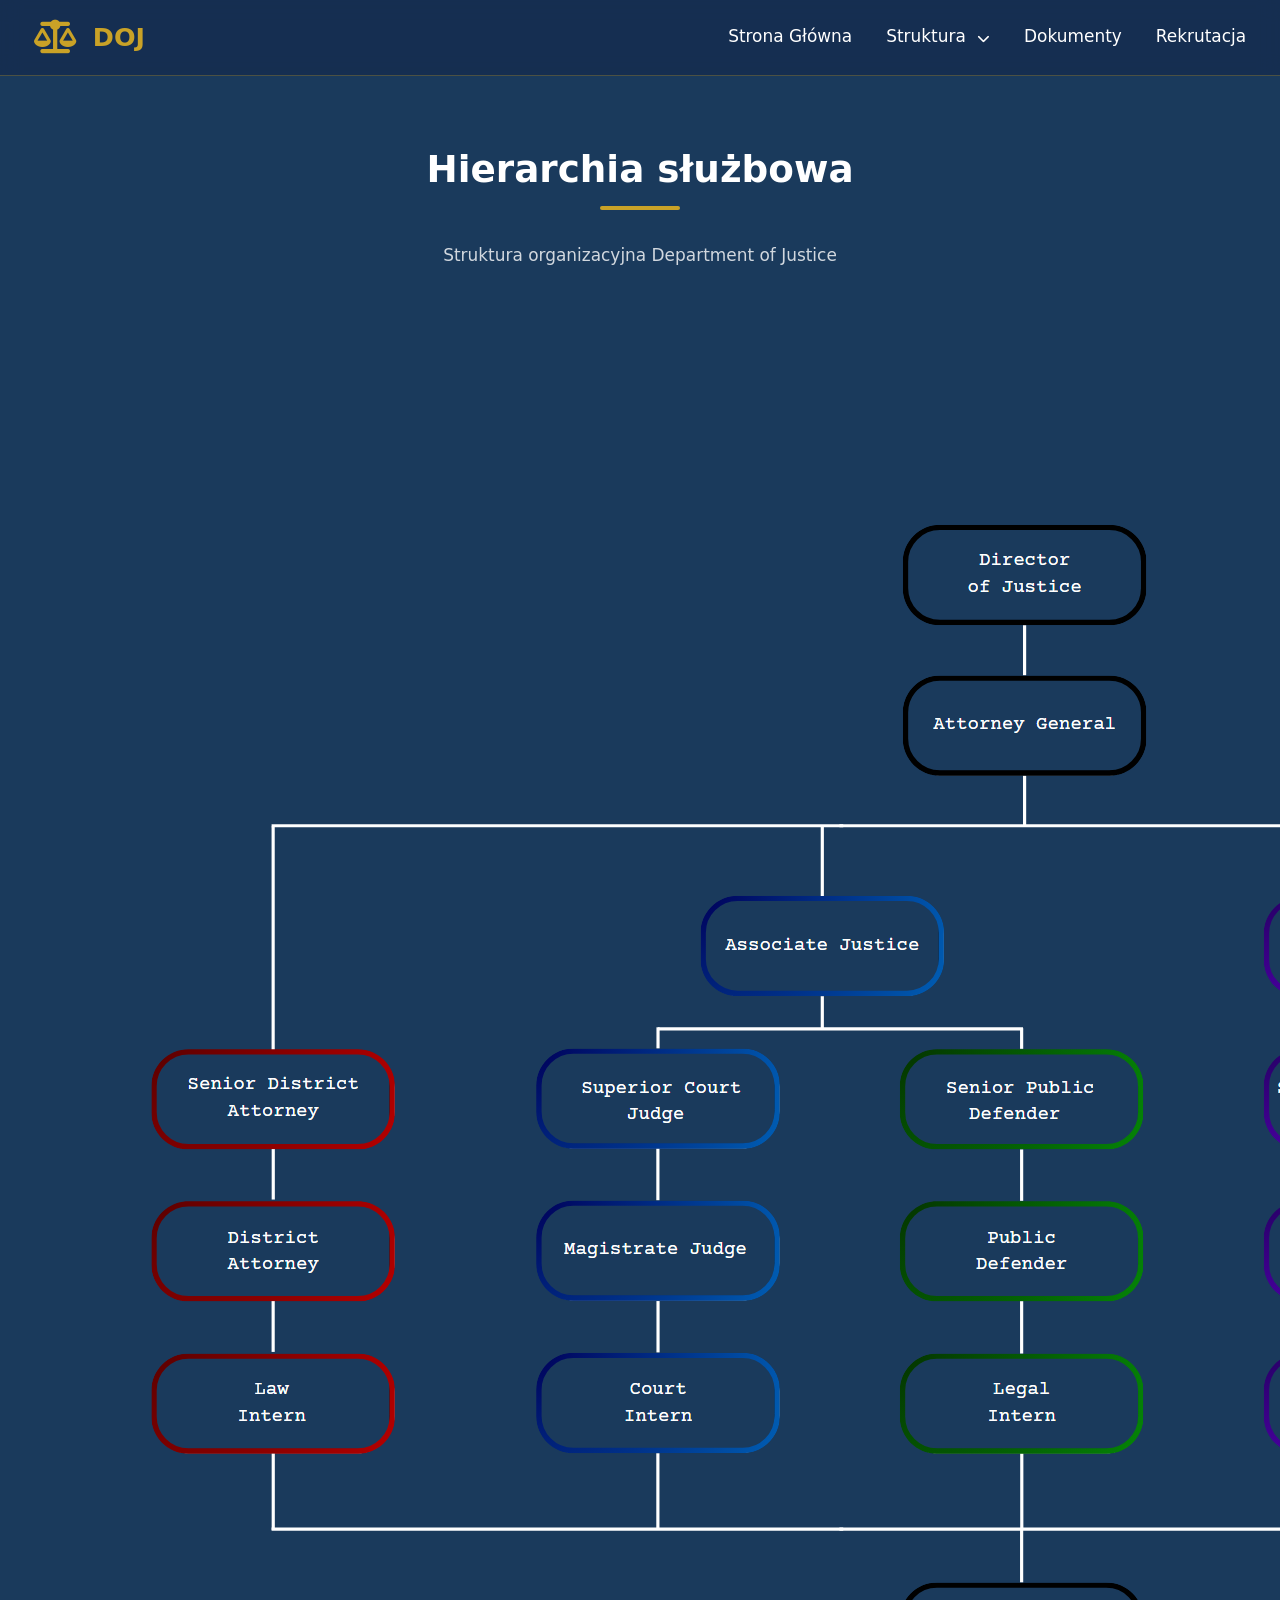
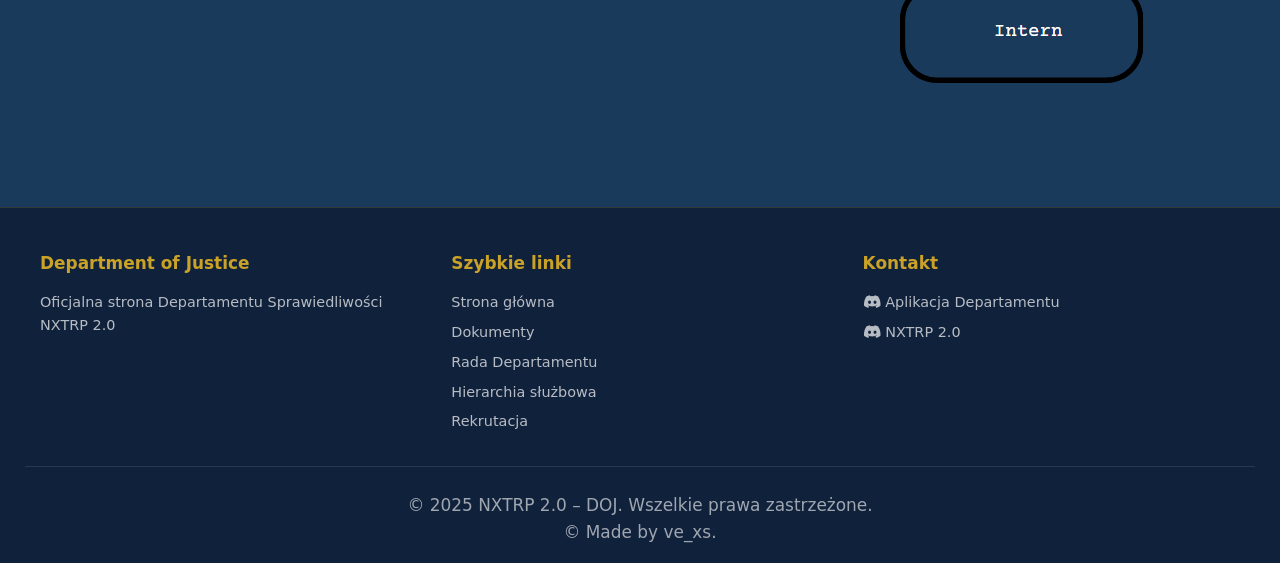
==== index.html @ 3272e112 "Update index.html" ====
<!DOCTYPE html>
<html lang="pl">
<head>
    <meta charset="UTF-8">
    <meta name="viewport" content="width=device-width, initial-scale=1.0">

    <title>Hierarchia służbowa | Department of Justice</title>

    <link href="https://cdnjs.cloudflare.com/ajax/libs/font-awesome/6.4.0/css/all.min.css" rel="stylesheet">

    <!-- GLOBAL -->
    <link rel="stylesheet" href="base.css">
    <link rel="stylesheet" href="layout.css">
    <link rel="stylesheet" href="components.css">
    <link rel="stylesheet" href="footer.css">
    <link rel="stylesheet" href="mobile.css">

    <!-- LOCAL -->
    <link rel="stylesheet" href="hierarchy.css">

    <link rel="icon" type="image/png" href="dojlogog.png">
</head>

<body>

<!-- ================= NAVBAR ================= -->
<nav id="navbar" role="navigation" aria-label="Główna nawigacja">
    <div class="nav-container">
        <a href="https://dojnxtrp.pl/" class="logo">
            <i class="fas fa-balance-scale"></i> DOJ
        </a>

        <ul class="nav-links">
            <li><a href="https://dojnxtrp.pl/">Strona Główna</a></li>

            <li class="has-submenu">
                <a href="#">
                    Struktura <i class="fas fa-chevron-down"></i>
                </a>
                <ul class="submenu">
                    <li><a href="https://rada.dojnxtrp.pl/">Rada Departamentu</a></li>
                    <li><a href="https://hierarchia.dojnxtrp.pl/">Hierarchia służbowa</a></li>

                    <li class="submenu-divider"></li>

                    <li><a href="https://prokuratura.dojnxtrp.pl/">Prokuratura</a></li>
                    <li><a href="https://sadownictwo.dojnxtrp.pl/">Sądownictwo</a></li>
                    <li><a href="https://adwokatura.dojnxtrp.pl/">Adwokatura</a></li>
                    <li><a href="https://irs.dojnxtrp.pl/">Internal Revenue Service (IRS)</a></li>
                    <li><a href="https://administracja.dojnxtrp.pl/">Administracja</a></li>
                </ul>
            </li>

            <li><a href="https://dokumenty.dojnxtrp.pl/">Dokumenty</a></li>
            <li><a href="https://rekrutacja.dojnxtrp.pl/">Rekrutacja</a></li>
        </ul>
    </div>

    <button id="hamburger" class="hamburger" aria-label="Menu" aria-expanded="false">
        <span></span><span></span><span></span>
    </button>
</nav>

<!-- OVERLAY -->
<div id="overlay" class="overlay"></div>

<!-- ================= MOBILE MENU ================= -->
<div class="mobile-menu" id="mobileMenu" aria-hidden="true">

    <div class="mobile-main-menu">
        <a href="https://dojnxtrp.pl/">Strona główna</a>
        <a href="#" class="mobile-open-structure">
            Struktura <i class="fas fa-chevron-right"></i>
        </a>
        <a href="https://dokumenty.dojnxtrp.pl/">Dokumenty</a>
        <a href="https://rekrutacja.dojnxtrp.pl/">Rekrutacja</a>
    </div>

    <div class="mobile-structure-menu">
        <a href="#" class="mobile-back">
            <i class="fas fa-chevron-left"></i> Wróć
        </a>

          <a href="https://rada.dojnxtrp.pl/">Rada Departamentu</a>
        <a href="https://hierarchia.dojnxtrp.pl/">Hierarchia służbowa</a>
        <a href="https://administracja.dojnxtrp.pl/">Administracja</a>
        <a href="https://prokuratura.dojnxtrp.pl/">Prokuratura</a>
        <a href="https://sadownictwo.dojnxtrp.pl/">Sądownictwo</a>
        <a href="https://adwokatura.dojnxtrp.pl/">Adwokatura</a>
        <a href="https://irs.dojnxtrp.pl/">Internal Revenue Service (IRS)</a>
    </div>

</div>


<!-- ================= MAIN ================= -->
<main id="maincontent">

    <section class="page-section">
        <div class="section-header fade-in">
            <h2>Hierarchia służbowa</h2>
            <p>Struktura organizacyjna Department of Justice</p>
        </div>
    </section>

    <!-- ================= HIERARCHY IMAGE ================= -->
    <section class="hierarchy-image-section fade-in">
        <div class="hierarchy-image-wrapper">
            <img src="hierarchia.png" alt="Schemat hierarchii Department of Justice">
        </div>
    </section>

</main>

<!-- ================= FOOTER ================= -->
<footer>
    <div class="footer-content">

        <div class="footer-section">
            <h4>Department of Justice</h4>
            <p>Oficjalna strona Departamentu Sprawiedliwości<br>NXTRP 2.0</p>
        </div>

        <div class="footer-section">
            <h4>Szybkie linki</h4>
            <a href="https://dojnxtrp.pl/">Strona główna</a>
            <a href="https://dokumenty.dojnxtrp.pl/">Dokumenty</a>
            <a href="https://rada.dojnxtrp.pl/">Rada Departamentu</a>
            <a href="https://hierarchia.dojnxtrp.pl/">Hierarchia służbowa</a>
            <a href="https://rekrutacja.dojnxtrp.pl/">Rekrutacja</a>
        </div>

        <div class="footer-section">
            <h4>Kontakt</h4>
            <a href="https://discord.gg/amTdxHyAs6" target="_blank">
                <i class="fab fa-discord"></i> Aplikacja Departamentu
            </a>
            <a href="https://discord.gg/h5h69dvCpX" target="_blank">
                <i class="fab fa-discord"></i> NXTRP 2.0
            </a>
        </div>

    </div>

    <div class="footer-bottom">
        <p>&copy; 2025 NXTRP 2.0 – DOJ. Wszelkie prawa zastrzeżone.</p>
        <p>&copy; Made by ve_xs.</p>
    </div>
</footer>

<script src="core.js"></script>
</body>
</html>
---- base.css ----
/* =====================
   BASE.CSS - DOJ GRANATOWA PALETA
   Kolor przewodni: #162e51
   ===================== */

:root {
    /* Kolory główne - granatowa paleta */
    --primary: #1a3a5c;           /* Ciemny granat - główne tło */
    --dark: #162e51;              /* GŁÓWNY kolor - ciemniejszy granat */
    --dark-brown: #0f1f38;        /* Bardzo ciemny granat - kafelki */
    --accent: #C9A227;            /* Złoto - akcenty */
    --accent-hover: #d4af37;      /* Jaśniejsze złoto */
    --burgundy: #a0522d;          /* Sienna - ważne elementy */
    --light: #ffffff;             /* Biały tekst */
    --text-dark: #162e51;         /* Ciemny tekst na jasnych elementach */
    --text-muted: rgba(22, 46, 81, .8); /* Przygaszony tekst */
    
    /* Gradiety */
    --gradient-card: linear-gradient(145deg, rgba(22, 46, 81, 0.95), rgba(15, 31, 56, 0.98));
    --gradient-bg: linear-gradient(180deg, #2a4a6f 0%, #1a3a5c 100%);
    
    /* Inne */
    --text-scale: 1;
}

* {
    margin: 0;
    padding: 0;
    box-sizing: border-box;
}

html {
    scroll-behavior: smooth;
}

body {
    font-family: 'Inter', 'Roboto', 'Segoe UI', system-ui, sans-serif;
    background: var(--primary);
    color: var(--text-dark);
    overflow-x: hidden;
    -webkit-font-smoothing: antialiased;
    -moz-osx-font-smoothing: grayscale;
}

/* Scrollbar - złoty */
::-webkit-scrollbar {
    width: 10px;
}

::-webkit-scrollbar-track {
    background: var(--dark);
}

::-webkit-scrollbar-thumb {
    background: var(--dark-brown);
    border-radius: 5px;
}

::-webkit-scrollbar-thumb:hover {
    background: var(--accent);
}

/* Loader */
.loader {
    position: fixed;
    top: 0;
    left: 0;
    width: 100%;
    height: 100%;
    background: var(--primary);
    z-index: 9999;
    display: flex;
    align-items: center;
    justify-content: center;
    transition: opacity .5s, visibility .5s;
}

.loader.hidden {
    opacity: 0;
    visibility: hidden;
    pointer-events: none;
}

.loader-icon {
    width: 80px;
    height: 80px;
    border: 4px solid var(--accent);
    border-top-color: transparent;
    border-radius: 50%;
    animation: spin 1s linear infinite;
}

@keyframes spin {
    to { transform: rotate(360deg); }
}

/* Fade-in */
.fade-in {
    opacity: 0;
    transform: translateY(30px);
    transition: all .6s ease-out;
}

.fade-in.visible {
    opacity: 1;
    transform: translateY(0);
}


/* ========== ABOUT SECTION - BROWN ========== */

.about {
    background: linear-gradient(180deg, var(--dark) 0%, var(--primary) 100%);
}

.about-grid {
    display: grid;
    grid-template-columns: repeat(auto-fit, minmax(280px, 1fr));
    gap: 2rem;
    max-width: 1200px;
    margin: 0 auto;
}

.about-card {
    background: rgba(42, 31, 22, .3);
    border: 1px solid rgba(201, 162, 39, .2);
    border-radius: 20px;
    padding: 2rem;
    transition: all .3s;
}

.about-card:hover {
    transform: translateY(-10px);
    border-color: var(--accent);
    box-shadow: 0 20px 40px rgba(201, 162, 39, .2);
}

.about-card i {
    font-size: 2.5rem;
    color: var(--accent);
    margin-bottom: 1rem;
    display: block;
}

.about-card h3 {
    font-size: 1.3rem;
    margin-bottom: .8rem;
}

.about-card p {
    color: rgba(255, 255, 255, .7);
    line-height: 1.7;
    font-size: .95rem;
}
---- layout.css ----
/* ========== NAVBAR - GRANATOWA PALETA ========== */

nav {
    position: fixed;
    top: 0;
    width: 100%;
    z-index: 1000;
    background: rgba(22, 46, 81, .95);
    backdrop-filter: blur(10px);
    border-bottom: 1px solid rgba(201, 162, 39, .3);
    transition: all .3s;
}

nav.scrolled {
    background: rgba(22, 46, 81, .98);
    box-shadow: 0 4px 30px rgba(0, 0, 0, .5);
}



.nav-container {
    max-width: 1400px;
    margin: 0 auto;
    display: flex;
    justify-content: space-between;
    align-items: center;
    padding: 1rem 2rem;
}
.submenu-divider {
    height: 1px;
    background: rgba(255,255,255,0.15);
    margin: 8px 0;
    list-style: none;
}


.logo {
    display: flex;
    align-items: center;
    gap: 1rem;
    font-size: 1.5rem;
    font-weight: 700;
    color: var(--accent);
    text-decoration: none;
}

.logo i {
    font-size: 2rem;
}

.nav-links {
    display: flex;
    gap: 2rem;
    list-style: none;
}

.nav-links a {
    color: var(--light);
    text-decoration: none;
    font-weight: 500;
    position: relative;
    padding: .5rem 0;
    transition: color .3s;
}

.nav-links a::after {
    content: '';
    position: absolute;
    bottom: 0;
    left: 0;
    width: 0;
    height: 2px;
    background: var(--accent);
    transition: width .3s;
}

.nav-links a:hover {
    color: var(--accent);
}

.nav-links a:hover::after {
    width: 100%;
}



/* SECTIONS */
section {
    padding: 5rem 1.5rem;
}

.section-header {
    text-align: center;
    margin-bottom: 3rem;
}

.section-header h2 {
    font-size: 2.2rem;
    margin-bottom: 1rem;
    position: relative;
    display: inline-block;
    color: var(--light);
}

.section-header h2::after {
    content: '';
    position: absolute;
    bottom: -10px;
    left: 50%;
    transform: translateX(-50%);
    width: 80px;
    height: 4px;
    background: var(--accent);
    border-radius: 2px;
}

.section-header p {
    color: rgba(255, 255, 255, .8);
    max-width: 600px;
    margin: 1.5rem auto 0;
}
---- components.css ----
/* ========== DOJ – PALETA ========== */

:root {
    --primary: #1a3a5c;
    --dark: #162e51;
    --light: #ffffff;
    --text-dark: #ffffff;
    --accent: #C9A227;
    --transition-fast: 160ms;
    --transition-medium: 300ms;
    --text-scale: 1.06;
}

html {
    font-size: calc(16px * var(--text-scale));
}

body {
    margin: 0;
    font-family: 'Inter', 'Segoe UI', system-ui, sans-serif;
    color: var(--light);
    line-height: 1.6;
}

/* ========== BUTTONS – STYL BAZOWY (BEZ ZMIAN) ========== */

.btn {
    padding: .9rem 1.8rem;
    border-radius: 8px;
    font-weight: 500;
    text-decoration: none;
    cursor: pointer;
    border: none;
    font-size: .95rem;
    display: inline-flex;
    align-items: center;
    gap: .5rem;
    transition: all .3s;
}

.btn-primary {
    background: var(--accent);
    color: var(--light);
}

.btn-outline {
    background: transparent;
    color: var(--text-dark);
    border: 2px solid var(--text-dark);
}

.btn-small {
    padding: .6rem 1.2rem;
    font-size: .85rem;
}

/* przycisk dokumentów – styl bazowy */
.btn-doc {
    background: rgba(255,255,255,.12);
    color: var(--light);
    border: 1.5px solid rgba(255,255,255,.35);
    backdrop-filter: blur(10px);
}

/* ========== HERO – LAYOUT (BEZ ZMIAN STYLU) ========== */

.hero-buttons {
    display: flex;
    justify-content: center;
    align-items: center;
    gap: 1.5rem;
}

.hero-buttons .btn-hero {
    flex: 0 0 auto;
    width: auto;
    margin: 0;
}

/* mobile hero */
@media (max-width: 600px) {
    .hero-buttons {
        flex-direction: column;
    }

    .hero-buttons .btn-hero {
        width: 100%;
        justify-content: center;
    }
}

/* ========== GRID DOKUMENTÓW ========== */

.docs-grid {
    display: grid;
    grid-template-columns: repeat(auto-fit, minmax(300px, 1fr));
    gap: 1.5rem;
    align-items: stretch;
}

/* ========== KARTA DOKUMENTU ========== */

.doc-card {
    background: linear-gradient(145deg, rgba(22,46,81,.95), rgba(15,31,56,.98));
    border: 1px solid rgba(201,162,39,.45);
    border-radius: 16px;
    padding: 1.5rem;
    display: flex;
    flex-direction: column;
    height: 100%;
}

.doc-card p {
    color: rgba(255,255,255,.85);
    margin-bottom: 1.2rem;
}

/* stopka zawsze na dole */
.doc-footer {
    margin-top: auto;
    display: flex;
    justify-content: space-between;
    align-items: center;
    gap: 1rem;
}

/* ========== HOVER – TYLKO DOKUMENTY, BEZ WPŁYWU NA KARTY ========== */

.doc-card .btn-doc {
    transition:
        background-color 0.25s ease,
        border-color 0.25s ease,
        box-shadow 0.25s ease,
        transform 0.2s ease;
}

.doc-card .btn-doc:hover {
    background-color: rgba(201, 162, 39, 0.18);
    border-color: var(--accent);
    transform: translateY(-2px);
    box-shadow: 0 6px 16px rgba(201, 162, 39, 0.35);
}

/* zabezpieczenie – dokumenty nie wpływają na hero */
.doc-card .btn {
    flex: 0 0 auto;
    width: auto;
}

/* ========== TYPOGRAFIA ========== */

h1 { font-size: 2.25rem; }
h2 { font-size: 1.75rem; }
h3 { font-size: 1.25rem; }
h4 { font-size: 1rem; }

p, a, li, .btn {
    font-size: 1rem;
}


/* =====================================================
   DOKUMENTY – NOWY WYGLĄD KART (JAK NA 2. ZDJĘCIU)
   ===================================================== */

.documents {
    background: #1f3f63;
    padding: 4rem 1rem;
}

/* GRID */
.documents .docs-grid {
    display: grid;
    grid-template-columns: repeat(auto-fit, minmax(280px, 1fr));
    gap: 2rem;
}

/* KARTA */
.documents .doc-card {
    background: linear-gradient(
        180deg,
        rgba(18, 38, 63, 0.95),
        rgba(13, 29, 50, 0.98)
    );
    border-radius: 18px;
    padding: 2rem 1.8rem;
    border: 1px solid rgba(201, 162, 39, 0.35);
    box-shadow: 0 20px 50px rgba(0,0,0,.35);

    display: flex;
    flex-direction: column;
    height: 100%;

    transition: transform .35s ease, box-shadow .35s ease, border-color .35s ease;
}

/* hover KARTY (nie przycisku!) */
.documents .doc-card:hover {
    transform: translateY(-6px);
    border-color: var(--accent);
    box-shadow: 0 25px 60px rgba(0,0,0,.45);
}

/* HEADER */
.documents .doc-header {
    display: flex;
    align-items: flex-start;
    gap: 1rem;
    margin-bottom: 1.2rem;
}

/* IKONA */
.documents .doc-icon i {
    color: var(--accent);
    font-size: 1.8rem;
}

/* TYTUŁ */
.documents .doc-info h3 {
    font-size: 1.2rem;
    line-height: 1.35;
    margin: 0 0 .3rem;
    color: #ffffff;
}

/* WERSJA */
.documents .doc-info span {
    font-size: .85rem;
    opacity: .75;
}

/* OPIS – KRÓTSZY (… jak na screenie) */
.documents .doc-card p {
    font-size: .95rem;
    color: rgba(255,255,255,.85);
    line-height: 1.55;
    margin: .6rem 0 1.4rem;

    display: -webkit-box;
    -webkit-box-orient: vertical;
    overflow: hidden;
}

/* STOPKA */
.documents .doc-footer {
    margin-top: auto;
    display: flex;
    justify-content: space-between;
    align-items: center;
}

/* DATA */
.documents .doc-meta {
    font-size: .85rem;
    opacity: .8;
}

/* PRZYCISK – TEN SAM CO WCZEŚNIEJ */
.documents .btn-doc {
    background: rgba(255,255,255,.12);
    border: 1.5px solid rgba(255,255,255,.35);
    color: #fff;
}

/* SUBMENU DOJ */

.nav-links li {
    position: relative;
}

.submenu {
    position: absolute;
    top: 100%;
    left: 0;
    min-width: 220px;
    background: #162e51;
    border-radius: 8px;
    padding: 10px 0;
    display: none;
    box-shadow: 0 10px 25px rgba(0,0,0,.25);
    z-index: 1000;
}

.has-submenu:hover .submenu {
    display: block;
}

.submenu li a {
    display: block;
    padding: 10px 20px;
    white-space: nowrap;
}

.submenu li a:hover {
    background: rgba(255,255,255,.08);
}

/* ikonka strzałki */
.has-submenu > a i {
    font-size: 0.75em;
    margin-left: 6px;
}
.nav-links,
.nav-links ul {
    list-style: none;
    margin: 0;
    padding: 0;
}

.page-section {
    max-width: 1200px;
    margin: 140px auto;
    padding: 0 20px;
    color: white;
}

.image-wrapper {
    display: flex;
    justify-content: center;
}

.image-wrapper img {
    max-width: 100%;
    border-radius: 14px;
}

/* ================================
   DOJ – HIERARCHY PROFILE
   ================================ */

.doj-profile {
    background-color: #162e51;
    padding: 100px 0;
    color: #ffffff;
}

.doj-profile-inner {
    max-width: 1200px;
    margin: 0 auto;
    padding: 0 30px;

    display: flex;
    gap: 60px;
    align-items: center;
}

/* LEWA STRONA – ZDJĘCIE */
.doj-profile-left img {
    width: 360px;
    height: auto;
    border-radius: 6px;
    box-shadow: 0 20px 40px rgba(0, 0, 0, 0.45);
}

/* PRAWA STRONA – TEKST */
.doj-profile-right {
    flex: 1;
}

.doj-rank {
    margin: 0 0 12px;
    font-size: 0.85rem;
    letter-spacing: 2px;
    text-transform: uppercase;
    color: #9fb6d9;
    font-weight: 600;
}

.doj-name {
    margin: 0 0 30px;
    font-size: 2.2rem;
    font-weight: 700;
    color: #ffffff;
}

.doj-profile-right p {
    font-size: 1rem;
    line-height: 1.8;
    color: rgba(255, 255, 255, 0.9);
    max-width: 720px;
}

/* RESPONSYWNOŚĆ */
@media (max-width: 900px) {
    .doj-profile-inner {
        flex-direction: column;
        text-align: center;
    }

    .doj-profile-left img {
        width: 260px;
    }
}
---- footer.css ----
/* ========== FOOTER - GRANATOWA PALETA ========== */

footer {
    background: rgba(15, 31, 56, .9);
    border-top: 1px solid rgba(201, 162, 39, .2);
    padding: 2.5rem 1.5rem 1rem;
}

.footer-content {
    max-width: 1200px;
    margin: 0 auto;
    display: grid;
    grid-template-columns: repeat(auto-fit, minmax(180px, 1fr));
    gap: 2rem;
    margin-bottom: 1.5rem;
}

.footer-section h4 {
    color: var(--accent);
    margin-bottom: .8rem;
    font-size: 1rem;
}

.footer-section p,
.footer-section a {
    color: rgba(255, 255, 255, .7);
    text-decoration: none;
    display: block;
    margin-bottom: .4rem;
    font-size: .85rem;
    transition: color .3s;
}

.footer-section a:hover {
    color: var(--accent);
}

.footer-bottom {
    text-align: center;
    padding-top: 1.5rem;
    border-top: 1px solid rgba(255, 255, 255, .1);
    color: rgba(255, 255, 255, .6);
    font-size: .8rem;
}
---- mobile.css ----
/* ========== MOBILE / RESPONSIVE ========== */

@media(max-width: 768px) {

    .nav-links {
        display: none;
    }

    .hamburger {
        display: flex;
    }

    .form-row {
        grid-template-columns: 1fr;
    }

    .recruitment-header {
        justify-content: center;
        text-align: center;
    }

    .docs-grid {
        grid-template-columns: 1fr;
    }

    .gallery-grid {
        grid-template-columns: 1fr;
    }

    .schedule-grid,
    .archive-grid {
        grid-template-columns: 1fr;
    }
    .hero-badge {
        
       margin-top: 4vh;
    }
}



/* =====================================================
   DOKUMENTY – WYGLĄD JAK NA 2. ZDJĘCIU (FORCE OVERRIDE)
   Wklej na sam koniec OSTATNIEGO CSS (np. mobile.css)
   ===================================================== */

.documents {
    background: #1f3f63 !important;
    padding: 4rem 1rem !important;
}

.documents .docs-grid {
    display: grid !important;
    grid-template-columns: repeat(auto-fit, minmax(280px, 1fr)) !important;
    gap: 2rem !important;
    align-items: stretch !important;
}

.documents .doc-card {
    background: linear-gradient(
        180deg,
        rgba(18, 38, 63, 0.95),
        rgba(13, 29, 50, 0.98)
    ) !important;

    border-radius: 18px !important;
    padding: 2rem 1.8rem !important;
    border: 1px solid rgba(201, 162, 39, 0.35) !important;
    box-shadow: 0 20px 50px rgba(0,0,0,.35) !important;

    display: flex !important;
    flex-direction: column !important;
    height: 100% !important;

    transition: transform .35s ease, box-shadow .35s ease, border-color .35s ease !important;
}

.documents .doc-card:hover {
    transform: translateY(-6px) !important;
    border-color: var(--accent) !important;
    box-shadow: 0 25px 60px rgba(0,0,0,.45) !important;
}

.documents .doc-header {
    display: flex !important;
    align-items: flex-start !important;
    gap: 1rem !important;
    margin-bottom: 1.2rem !important;
}

.documents .doc-icon i {
    color: var(--accent) !important;
    font-size: 1.8rem !important;
}

.documents .doc-info h3 {
    font-size: 1.2rem !important;
    line-height: 1.35 !important;
    margin: 0 0 .3rem !important;
    color: #fff !important;
}

.documents .doc-info span {
    font-size: .85rem !important;
    opacity: .75 !important;
}

.documents .doc-card p {
    font-size: .95rem !important;
    color: rgba(255,255,255,.85) !important;
    line-height: 1.55 !important;
    margin: .6rem 0 1.4rem !important;

    display: -webkit-box !important;
    -webkit-box-orient: vertical !important;
    overflow: hidden !important;
}

.documents .doc-footer {
    margin-top: auto !important;
    display: flex !important;
    justify-content: space-between !important;
    align-items: center !important;
    gap: 1rem !important;
}

.documents .doc-meta {
    font-size: .85rem !important;
    opacity: .8 !important;
}

.documents .btn-doc {
    background: rgba(255,255,255,.12) !important;
    border: 1.5px solid rgba(255,255,255,.35) !important;
    color: #fff !important;
}

.mobile-main-menu,
.mobile-structure-menu {
    display: none;
}

.mobile-menu.show-main .mobile-main-menu {
    display: block;
}

.mobile-menu.show-structure .mobile-structure-menu {
    display: block;
}


/* ===== HAMBURGER BUTTON ===== */
#hamburger {
    display: none;
    width: 32px;
    height: 28px;
    background: transparent;
    border: none;
    cursor: pointer;
    padding: 0;
    z-index: 1001;
    position: relative;
    margin-left: auto; 
    margin-top: -5.5vh;
    margin-bottom: 1vh;
    margin-right: 5vw;

}

/* linie */
#hamburger span {
    position: absolute;
    left: 0;
    width: 100%;
    height: 3px;
    background: var(--gold, #d4af37);
    border-radius: 2px;
    transition: 0.3s ease;
    display: block;
}

/* burger */
#hamburger span:nth-child(1) {
    top: 0;
}

#hamburger span:nth-child(2) {
    top: 50%;
    transform: translateY(-50%);
}

#hamburger span:nth-child(3) {
    bottom: 0;
}

/* X */
#hamburger.open span:nth-child(1) {
    top: 50%;
    transform: translateY(-50%) rotate(45deg);
}

#hamburger.open span:nth-child(2) {
    opacity: 0;
}

#hamburger.open span:nth-child(3) {
    bottom: auto;
    top: 50%;
    transform: translateY(-50%) rotate(-45deg);
}

/* ===== MOBILE MENU ===== */
.mobile-menu {
    position: fixed;
    top: 62px;
    right: -100%;
    width: 300px;
    max-width: 85vw;
    height:100vh;
    background: linear-gradient(180deg, rgba(15, 15, 15, 0.98) 0%, rgba(20, 20, 20, 0.95) 100%);
    backdrop-filter: blur(20px);
    -webkit-backdrop-filter: blur(20px);
    padding: 2rem 0;
    transition: right 0.4s cubic-bezier(0.68, -0.55, 0.265, 1.55);
    z-index: 999;
    overflow-y: auto;
    border-left: 2px solid rgba(212, 175, 55, 0.3);
    box-shadow: -5px 0 30px rgba(0, 0, 0, 0.5);
}

.mobile-menu.open {
    right: 0;
}

.mobile-menu a {
    display: block;
    padding: 1.2rem 2rem;
    color: rgba(255, 255, 255, 0.9);
    text-decoration: none;
    font-size: 1.1rem;
    font-weight: 500;
    border-bottom: 1px solid rgba(255, 255, 255, 0.05);
    transition: all 0.3s ease;
    position: relative;
}

.mobile-menu a::before {
    content: '';
    position: absolute;
    left: 0;
    top: 0;
    height: 100%;
    width: 4px;
    background: var(--gold, #d4af37);
    transform: scaleY(0);
    transition: transform 0.3s ease;
}

.mobile-menu a:hover,
.mobile-menu a:focus {
    background: rgba(212, 175, 55, 0.1);
    color: var(--gold, #d4af37);
    padding-left: 2.5rem;
}

.mobile-menu a:hover::before,
.mobile-menu a:focus::before {
    transform: scaleY(1);
}

.mobile-menu a:first-child {
    border-top: 1px solid rgba(255, 255, 255, 0.05);
}

/* ===== OVERLAY ===== */
.overlay {
    position: fixed;
    top: 0;
    left: 0;
    width: 100%;
    height: 100%;
    background: rgba(0, 0, 0, 0.75);
    opacity: 0;
    visibility: hidden;
    transition: all 0.3s ease;
    z-index: 998;
    backdrop-filter: blur(3px);
}

.overlay.active {
    opacity: 1;
    visibility: visible;
}

/* ===== RESPONSIVE ===== */
@media (max-width: 968px) {
    #hamburger {
        display: flex;
    }
    
    .nav-links {
        display: none !important;
    }
}

@media (max-width: 480px) {
    .mobile-menu {
        width: 100%;
        max-width: 100%;
        border-left: none;
    }
    
    .mobile-menu a {
        font-size: 1rem;
        padding: 1rem 1.5rem;
    }
}

/* Smooth scroll dla mobile */
.mobile-menu {
    scroll-behavior: smooth;
    -webkit-overflow-scrolling: touch;
}

/* Disable scroll na body gdy menu otwarte */
body.menu-open {
    overflow: hidden;
}
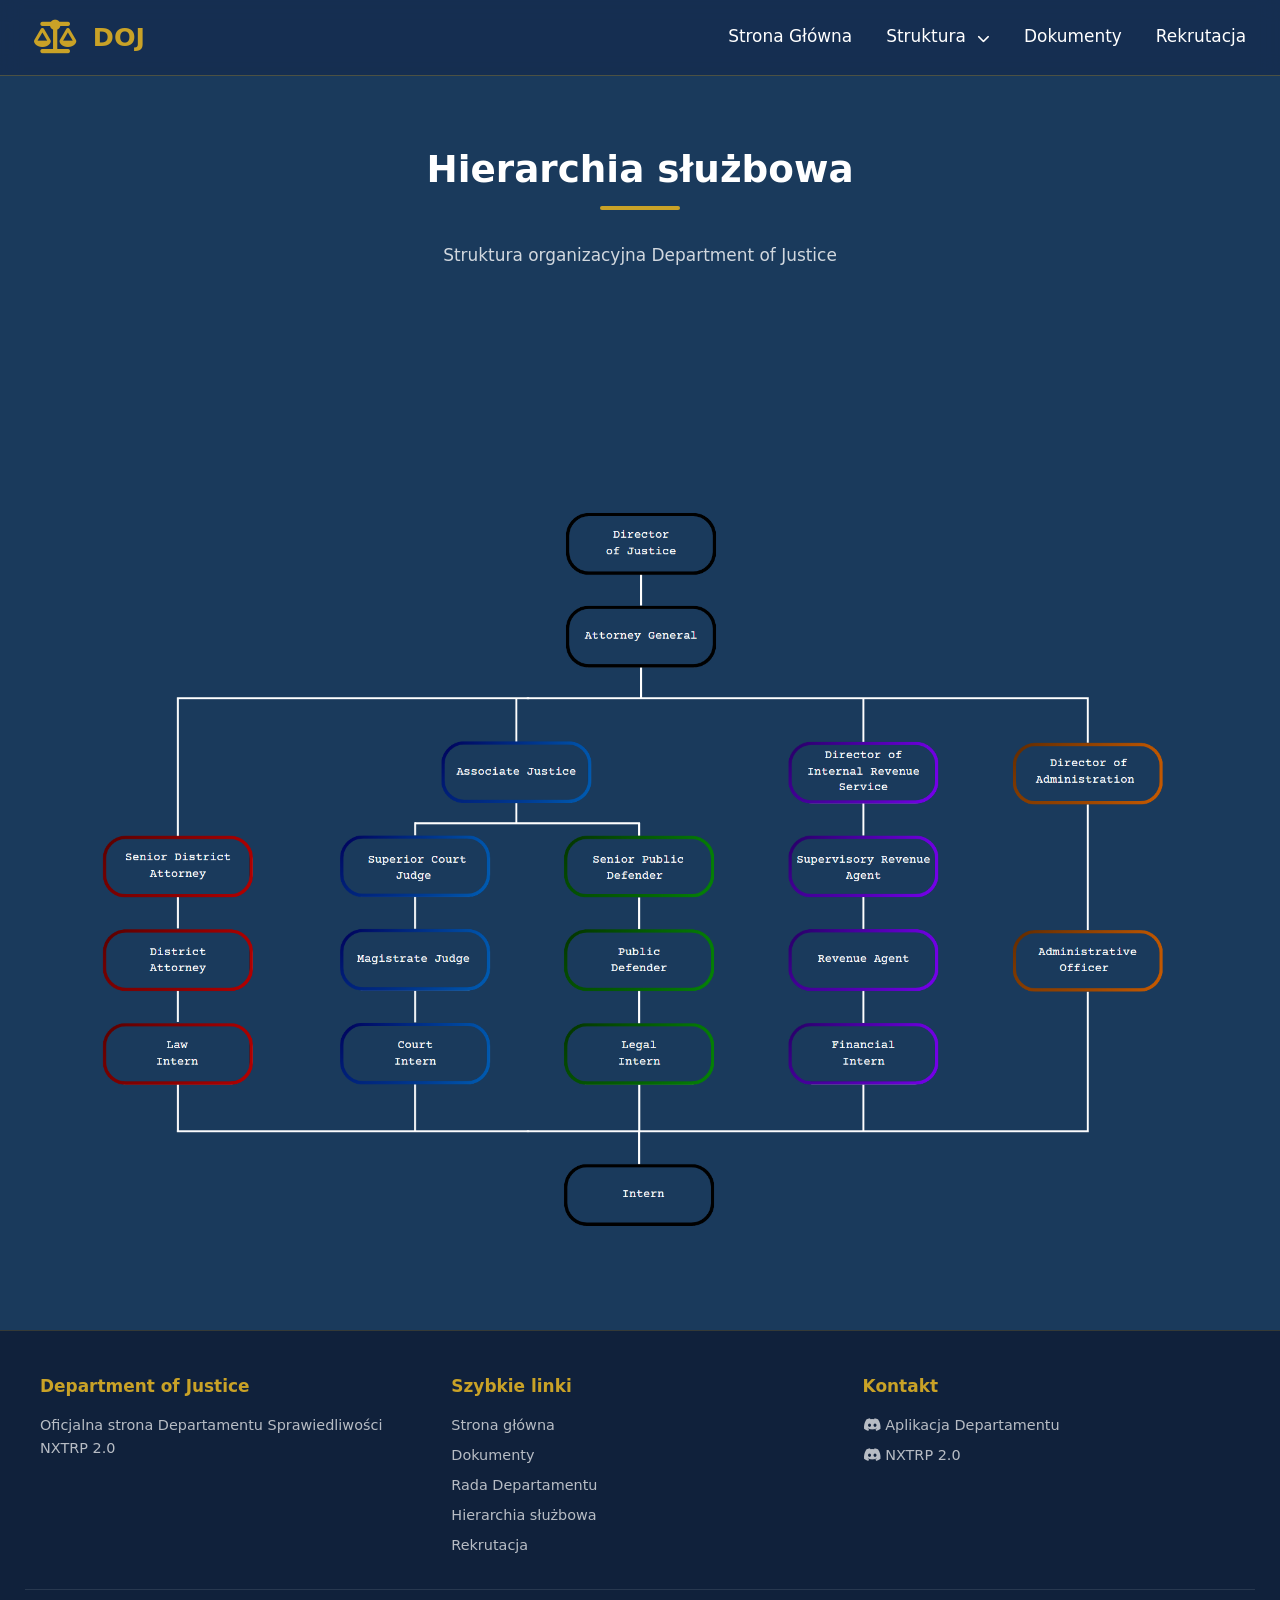
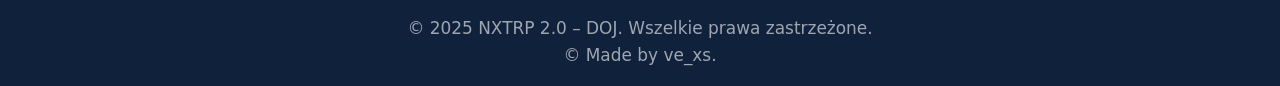
==== commit a2e6bc37: "Update index.html" ====
--- a/index.html
+++ b/index.html
@@ -15,8 +15,6 @@
     <link rel="stylesheet" href="footer.css">
     <link rel="stylesheet" href="mobile.css">
 
-    <!-- LOCAL -->
-    <link rel="stylesheet" href="hierarchy.css">
 
     <link rel="icon" type="image/png" href="dojlogog.png">
 </head>
@@ -151,3 +149,4 @@
 <script src="core.js"></script>
 </body>
 </html>
+
--- a/components.css
+++ b/components.css
@@ -314,12 +314,12 @@
     color: white;
 }
 
-.image-wrapper {
+.hierarchy-image-wrapper {
     display: flex;
     justify-content: center;
 }
 
-.image-wrapper img {
+.hierarchy-image-wrapper img {
     max-width: 100%;
     border-radius: 14px;
 }
@@ -391,3 +391,4 @@
         width: 260px;
     }
 }
+
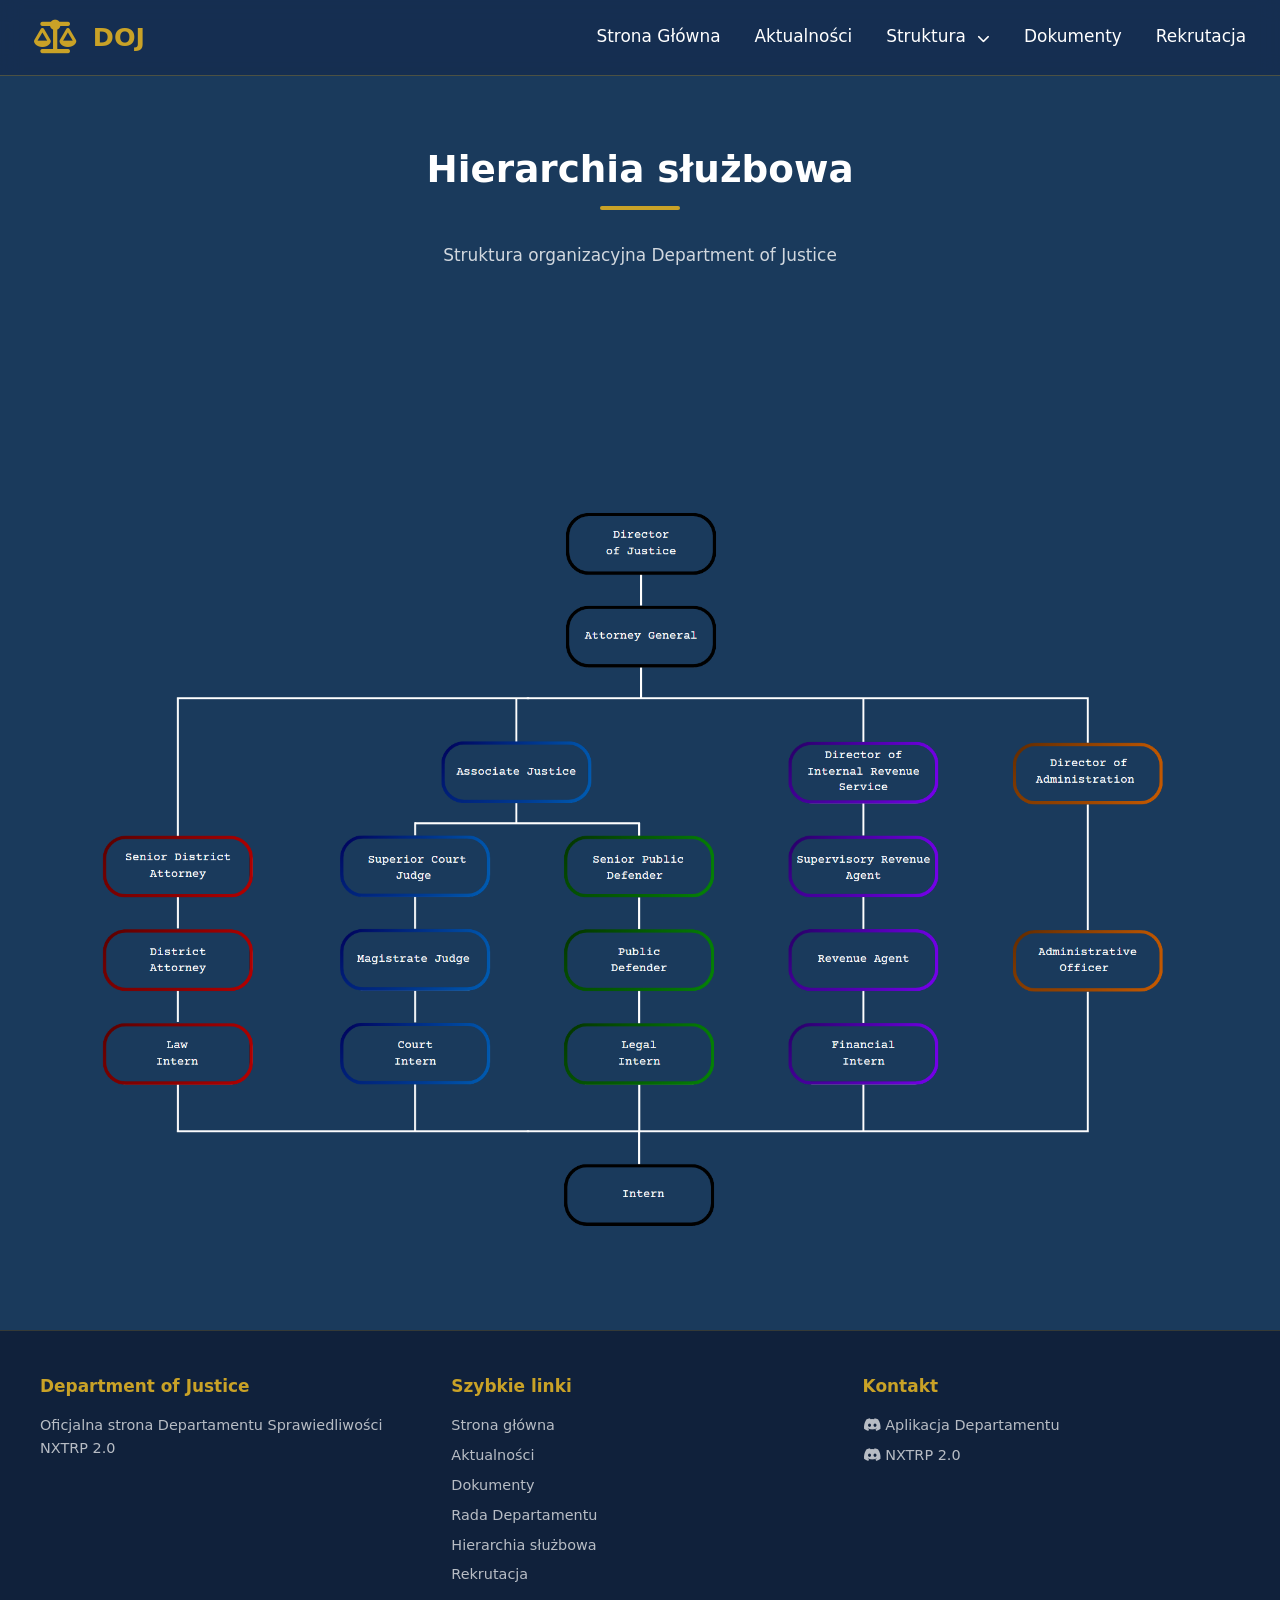
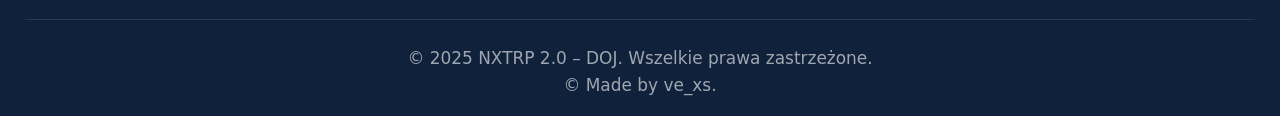
==== commit d38f21e6: "Update index.html" ====
--- a/index.html
+++ b/index.html
@@ -30,6 +30,8 @@
 
         <ul class="nav-links">
             <li><a href="https://dojnxtrp.pl/">Strona Główna</a></li>
+            <li><a href="https://news.dojnxtrp.pl/">Aktualności</a></li>
+
 
             <li class="has-submenu">
                 <a href="#">
@@ -67,6 +69,7 @@
 
     <div class="mobile-main-menu">
         <a href="https://dojnxtrp.pl/">Strona główna</a>
+        <a href="https://news.dojnxtrp.pl/">Aktualności</a>
         <a href="#" class="mobile-open-structure">
             Struktura <i class="fas fa-chevron-right"></i>
         </a>
@@ -79,13 +82,14 @@
             <i class="fas fa-chevron-left"></i> Wróć
         </a>
 
-          <a href="https://rada.dojnxtrp.pl/">Rada Departamentu</a>
+        <a href="https://rada.dojnxtrp.pl/">Rada Departamentu</a>
         <a href="https://hierarchia.dojnxtrp.pl/">Hierarchia służbowa</a>
-        <a href="https://administracja.dojnxtrp.pl/">Administracja</a>
         <a href="https://prokuratura.dojnxtrp.pl/">Prokuratura</a>
         <a href="https://sadownictwo.dojnxtrp.pl/">Sądownictwo</a>
         <a href="https://adwokatura.dojnxtrp.pl/">Adwokatura</a>
         <a href="https://irs.dojnxtrp.pl/">Internal Revenue Service (IRS)</a>
+        <a href="https://administracja.dojnxtrp.pl/">Administracja</a>
+
     </div>
 
 </div>
@@ -122,6 +126,7 @@
         <div class="footer-section">
             <h4>Szybkie linki</h4>
             <a href="https://dojnxtrp.pl/">Strona główna</a>
+            <a href="https://news.dojnxtrp.pl/">Aktualności</a>
             <a href="https://dokumenty.dojnxtrp.pl/">Dokumenty</a>
             <a href="https://rada.dojnxtrp.pl/">Rada Departamentu</a>
             <a href="https://hierarchia.dojnxtrp.pl/">Hierarchia służbowa</a>
@@ -150,3 +155,5 @@
 </body>
 </html>
 
+
+
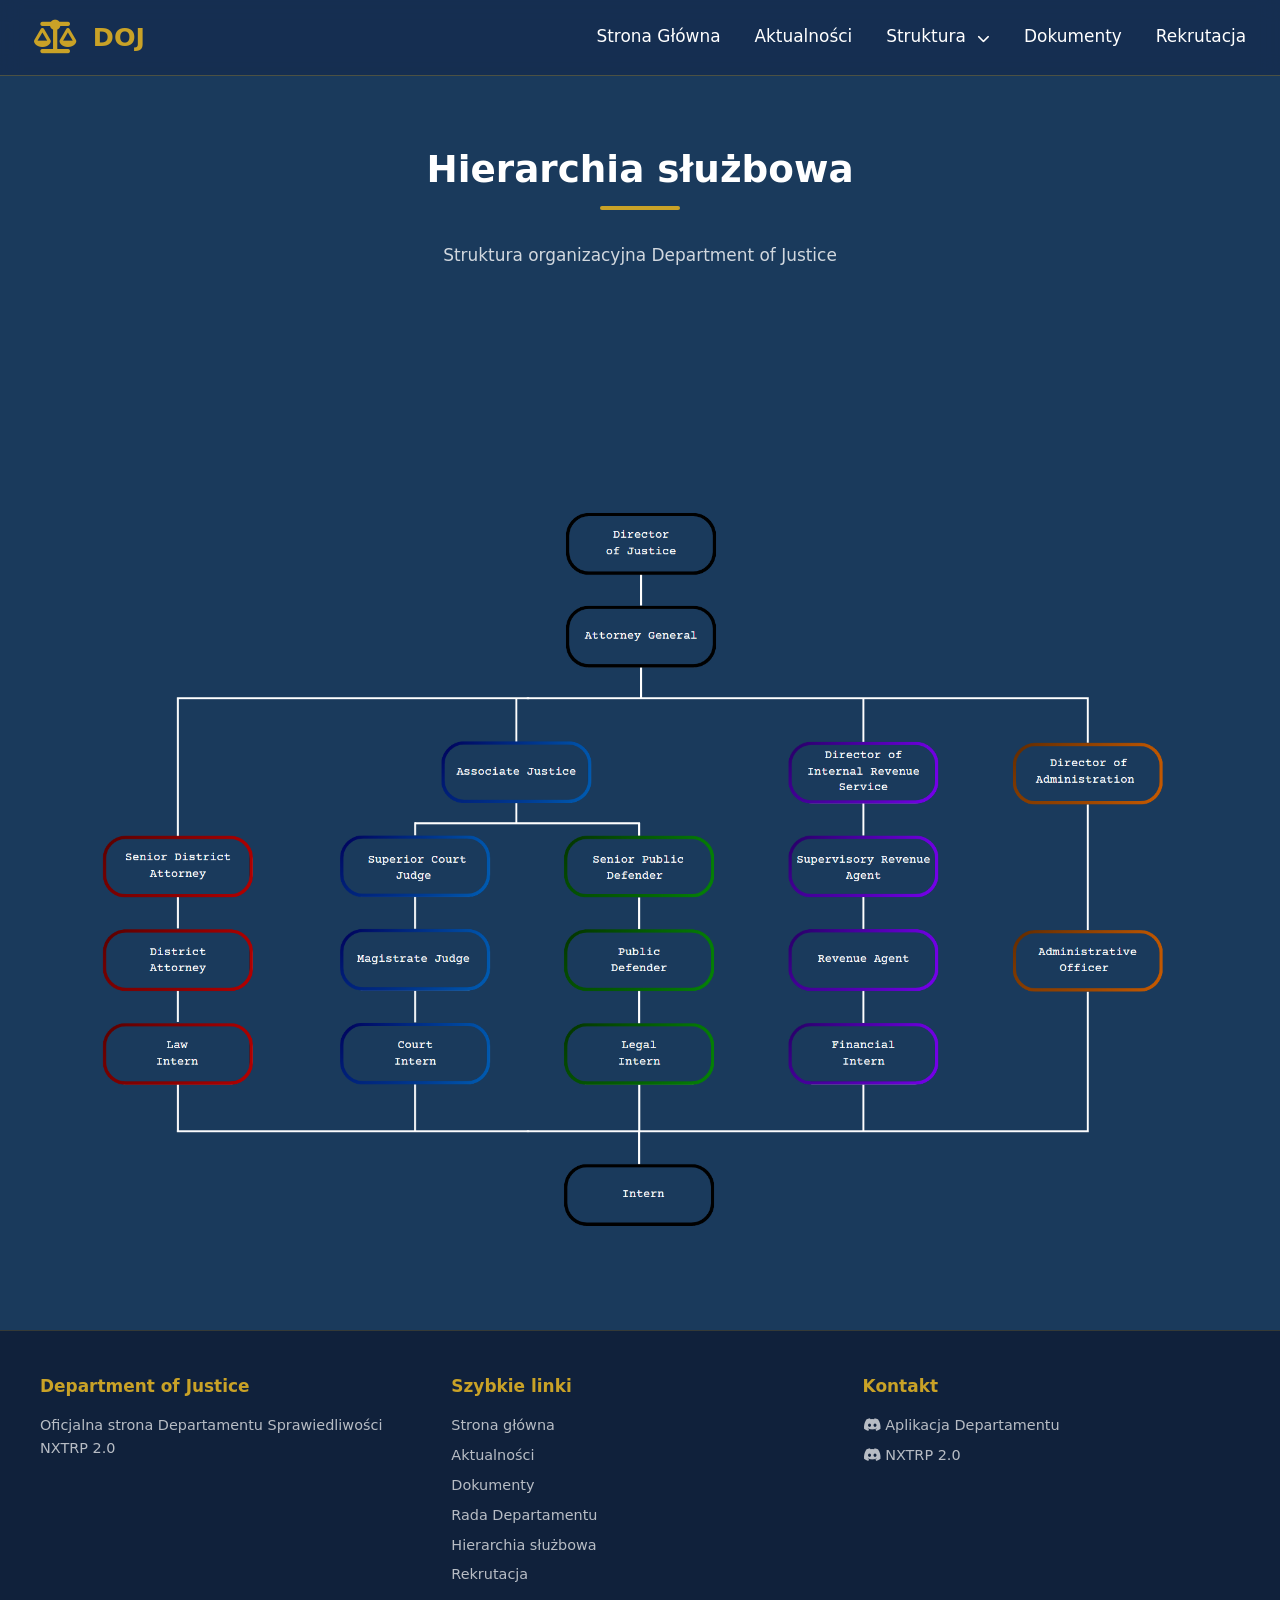
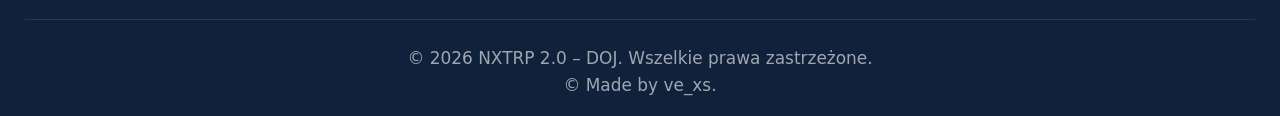
==== commit 1caab48a: "Update index.html" ====
--- a/index.html
+++ b/index.html
@@ -8,7 +8,6 @@
 
     <link href="https://cdnjs.cloudflare.com/ajax/libs/font-awesome/6.4.0/css/all.min.css" rel="stylesheet">
 
-    <!-- GLOBAL -->
     <link rel="stylesheet" href="base.css">
     <link rel="stylesheet" href="layout.css">
     <link rel="stylesheet" href="components.css">
@@ -21,7 +20,6 @@
 
 <body>
 
-<!-- ================= NAVBAR ================= -->
 <nav id="navbar" role="navigation" aria-label="Główna nawigacja">
     <div class="nav-container">
         <a href="https://dojnxtrp.pl/" class="logo">
@@ -30,7 +28,7 @@
 
         <ul class="nav-links">
             <li><a href="https://dojnxtrp.pl/">Strona Główna</a></li>
-            <li><a href="https://news.dojnxtrp.pl/">Aktualności</a></li>
+            <li><a href="https://aktualnosci.dojnxtrp.pl">Aktualności</a></li>
 
 
             <li class="has-submenu">
@@ -46,7 +44,7 @@
                     <li><a href="https://prokuratura.dojnxtrp.pl/">Prokuratura</a></li>
                     <li><a href="https://sadownictwo.dojnxtrp.pl/">Sądownictwo</a></li>
                     <li><a href="https://adwokatura.dojnxtrp.pl/">Adwokatura</a></li>
-                    <li><a href="https://irs.dojnxtrp.pl/">Internal Revenue Service (IRS)</a></li>
+                    <li><a href="https://irs.dojnxtrp.pl/">Internal Revenue Service </a></li>
                     <li><a href="https://administracja.dojnxtrp.pl/">Administracja</a></li>
                 </ul>
             </li>
@@ -61,15 +59,13 @@
     </button>
 </nav>
 
-<!-- OVERLAY -->
 <div id="overlay" class="overlay"></div>
 
-<!-- ================= MOBILE MENU ================= -->
 <div class="mobile-menu" id="mobileMenu" aria-hidden="true">
 
     <div class="mobile-main-menu">
         <a href="https://dojnxtrp.pl/">Strona główna</a>
-        <a href="https://news.dojnxtrp.pl/">Aktualności</a>
+        <a href="https://aktualnosci.dojnxtrp.pl">Aktualności</a>
         <a href="#" class="mobile-open-structure">
             Struktura <i class="fas fa-chevron-right"></i>
         </a>
@@ -87,7 +83,7 @@
         <a href="https://prokuratura.dojnxtrp.pl/">Prokuratura</a>
         <a href="https://sadownictwo.dojnxtrp.pl/">Sądownictwo</a>
         <a href="https://adwokatura.dojnxtrp.pl/">Adwokatura</a>
-        <a href="https://irs.dojnxtrp.pl/">Internal Revenue Service (IRS)</a>
+        <a href="https://irs.dojnxtrp.pl/">Internal Revenue Service </a>
         <a href="https://administracja.dojnxtrp.pl/">Administracja</a>
 
     </div>
@@ -95,7 +91,6 @@
 </div>
 
 
-<!-- ================= MAIN ================= -->
 <main id="maincontent">
 
     <section class="page-section">
@@ -105,7 +100,6 @@
         </div>
     </section>
 
-    <!-- ================= HIERARCHY IMAGE ================= -->
     <section class="hierarchy-image-section fade-in">
         <div class="hierarchy-image-wrapper">
             <img src="hierarchia.png" alt="Schemat hierarchii Department of Justice">
@@ -114,7 +108,6 @@
 
 </main>
 
-<!-- ================= FOOTER ================= -->
 <footer>
     <div class="footer-content">
 
@@ -126,7 +119,7 @@
         <div class="footer-section">
             <h4>Szybkie linki</h4>
             <a href="https://dojnxtrp.pl/">Strona główna</a>
-            <a href="https://news.dojnxtrp.pl/">Aktualności</a>
+            <a href="https://aktualnosci.dojnxtrp.pl">Aktualności</a>
             <a href="https://dokumenty.dojnxtrp.pl/">Dokumenty</a>
             <a href="https://rada.dojnxtrp.pl/">Rada Departamentu</a>
             <a href="https://hierarchia.dojnxtrp.pl/">Hierarchia służbowa</a>
@@ -135,7 +128,7 @@
 
         <div class="footer-section">
             <h4>Kontakt</h4>
-            <a href="https://discord.gg/amTdxHyAs6" target="_blank">
+            <a href="https://discord.gg/yJ2vK65k5r " target="_blank">
                 <i class="fab fa-discord"></i> Aplikacja Departamentu
             </a>
             <a href="https://discord.gg/h5h69dvCpX" target="_blank">
@@ -146,7 +139,7 @@
     </div>
 
     <div class="footer-bottom">
-        <p>&copy; 2025 NXTRP 2.0 – DOJ. Wszelkie prawa zastrzeżone.</p>
+        <p>&copy; 2026 NXTRP 2.0 – DOJ. Wszelkie prawa zastrzeżone.</p>
         <p>&copy; Made by ve_xs.</p>
     </div>
 </footer>
@@ -157,3 +150,7 @@
 
 
 
+
+
+
+
--- a/base.css
+++ b/base.css
@@ -1,10 +1,6 @@
-/* =====================
-   BASE.CSS - DOJ GRANATOWA PALETA
-   Kolor przewodni: #162e51
-   ===================== */
+
 
 :root {
-    /* Kolory główne - granatowa paleta */
     --primary: #1a3a5c;           /* Ciemny granat - główne tło */
     --dark: #162e51;              /* GŁÓWNY kolor - ciemniejszy granat */
     --dark-brown: #0f1f38;        /* Bardzo ciemny granat - kafelki */
@@ -15,11 +11,9 @@
     --text-dark: #162e51;         /* Ciemny tekst na jasnych elementach */
     --text-muted: rgba(22, 46, 81, .8); /* Przygaszony tekst */
     
-    /* Gradiety */
     --gradient-card: linear-gradient(145deg, rgba(22, 46, 81, 0.95), rgba(15, 31, 56, 0.98));
     --gradient-bg: linear-gradient(180deg, #2a4a6f 0%, #1a3a5c 100%);
     
-    /* Inne */
     --text-scale: 1;
 }
 
@@ -42,7 +36,6 @@
     -moz-osx-font-smoothing: grayscale;
 }
 
-/* Scrollbar - złoty */
 ::-webkit-scrollbar {
     width: 10px;
 }
@@ -60,7 +53,6 @@
     background: var(--accent);
 }
 
-/* Loader */
 .loader {
     position: fixed;
     top: 0;
@@ -94,7 +86,6 @@
     to { transform: rotate(360deg); }
 }
 
-/* Fade-in */
 .fade-in {
     opacity: 0;
     transform: translateY(30px);
@@ -107,7 +98,6 @@
 }
 
 
-/* ========== ABOUT SECTION - BROWN ========== */
 
 .about {
     background: linear-gradient(180deg, var(--dark) 0%, var(--primary) 100%);
@@ -151,4 +141,5 @@
     color: rgba(255, 255, 255, .7);
     line-height: 1.7;
     font-size: .95rem;
-}+
+}
--- a/layout.css
+++ b/layout.css
@@ -1,4 +1,3 @@
-/* ========== NAVBAR - GRANATOWA PALETA ========== */
 
 nav {
     position: fixed;
@@ -84,7 +83,6 @@
 
 
 
-/* SECTIONS */
 section {
     padding: 5rem 1.5rem;
 }
@@ -118,4 +116,5 @@
     color: rgba(255, 255, 255, .8);
     max-width: 600px;
     margin: 1.5rem auto 0;
-}+
+}
--- a/components.css
+++ b/components.css
@@ -1,4 +1,3 @@
-/* ========== DOJ – PALETA ========== */
 
 :root {
     --primary: #1a3a5c;
@@ -22,7 +21,6 @@
     line-height: 1.6;
 }
 
-/* ========== BUTTONS – STYL BAZOWY (BEZ ZMIAN) ========== */
 
 .btn {
     padding: .9rem 1.8rem;
@@ -54,7 +52,6 @@
     font-size: .85rem;
 }
 
-/* przycisk dokumentów – styl bazowy */
 .btn-doc {
     background: rgba(255,255,255,.12);
     color: var(--light);
@@ -62,7 +59,6 @@
     backdrop-filter: blur(10px);
 }
 
-/* ========== HERO – LAYOUT (BEZ ZMIAN STYLU) ========== */
 
 .hero-buttons {
     display: flex;
@@ -77,7 +73,6 @@
     margin: 0;
 }
 
-/* mobile hero */
 @media (max-width: 600px) {
     .hero-buttons {
         flex-direction: column;
@@ -89,7 +84,6 @@
     }
 }
 
-/* ========== GRID DOKUMENTÓW ========== */
 
 .docs-grid {
     display: grid;
@@ -98,7 +92,6 @@
     align-items: stretch;
 }
 
-/* ========== KARTA DOKUMENTU ========== */
 
 .doc-card {
     background: linear-gradient(145deg, rgba(22,46,81,.95), rgba(15,31,56,.98));
@@ -115,7 +108,6 @@
     margin-bottom: 1.2rem;
 }
 
-/* stopka zawsze na dole */
 .doc-footer {
     margin-top: auto;
     display: flex;
@@ -124,7 +116,6 @@
     gap: 1rem;
 }
 
-/* ========== HOVER – TYLKO DOKUMENTY, BEZ WPŁYWU NA KARTY ========== */
 
 .doc-card .btn-doc {
     transition:
@@ -141,13 +132,11 @@
     box-shadow: 0 6px 16px rgba(201, 162, 39, 0.35);
 }
 
-/* zabezpieczenie – dokumenty nie wpływają na hero */
 .doc-card .btn {
     flex: 0 0 auto;
     width: auto;
 }
 
-/* ========== TYPOGRAFIA ========== */
 
 h1 { font-size: 2.25rem; }
 h2 { font-size: 1.75rem; }
@@ -159,23 +148,17 @@
 }
 
 
-/* =====================================================
-   DOKUMENTY – NOWY WYGLĄD KART (JAK NA 2. ZDJĘCIU)
-   ===================================================== */
-
 .documents {
     background: #1f3f63;
     padding: 4rem 1rem;
 }
 
-/* GRID */
 .documents .docs-grid {
     display: grid;
     grid-template-columns: repeat(auto-fit, minmax(280px, 1fr));
     gap: 2rem;
 }
 
-/* KARTA */
 .documents .doc-card {
     background: linear-gradient(
         180deg,
@@ -194,14 +177,12 @@
     transition: transform .35s ease, box-shadow .35s ease, border-color .35s ease;
 }
 
-/* hover KARTY (nie przycisku!) */
 .documents .doc-card:hover {
     transform: translateY(-6px);
     border-color: var(--accent);
     box-shadow: 0 25px 60px rgba(0,0,0,.45);
 }
 
-/* HEADER */
 .documents .doc-header {
     display: flex;
     align-items: flex-start;
@@ -209,13 +190,11 @@
     margin-bottom: 1.2rem;
 }
 
-/* IKONA */
 .documents .doc-icon i {
     color: var(--accent);
     font-size: 1.8rem;
 }
 
-/* TYTUŁ */
 .documents .doc-info h3 {
     font-size: 1.2rem;
     line-height: 1.35;
@@ -223,13 +202,11 @@
     color: #ffffff;
 }
 
-/* WERSJA */
 .documents .doc-info span {
     font-size: .85rem;
     opacity: .75;
 }
 
-/* OPIS – KRÓTSZY (… jak na screenie) */
 .documents .doc-card p {
     font-size: .95rem;
     color: rgba(255,255,255,.85);
@@ -241,7 +218,6 @@
     overflow: hidden;
 }
 
-/* STOPKA */
 .documents .doc-footer {
     margin-top: auto;
     display: flex;
@@ -249,20 +225,17 @@
     align-items: center;
 }
 
-/* DATA */
 .documents .doc-meta {
     font-size: .85rem;
     opacity: .8;
 }
 
-/* PRZYCISK – TEN SAM CO WCZEŚNIEJ */
 .documents .btn-doc {
     background: rgba(255,255,255,.12);
     border: 1.5px solid rgba(255,255,255,.35);
     color: #fff;
 }
 
-/* SUBMENU DOJ */
 
 .nav-links li {
     position: relative;
@@ -295,7 +268,6 @@
     background: rgba(255,255,255,.08);
 }
 
-/* ikonka strzałki */
 .has-submenu > a i {
     font-size: 0.75em;
     margin-left: 6px;
@@ -324,9 +296,7 @@
     border-radius: 14px;
 }
 
-/* ================================
-   DOJ – HIERARCHY PROFILE
-   ================================ */
+
 
 .doj-profile {
     background-color: #162e51;
@@ -344,7 +314,6 @@
     align-items: center;
 }
 
-/* LEWA STRONA – ZDJĘCIE */
 .doj-profile-left img {
     width: 360px;
     height: auto;
@@ -352,7 +321,6 @@
     box-shadow: 0 20px 40px rgba(0, 0, 0, 0.45);
 }
 
-/* PRAWA STRONA – TEKST */
 .doj-profile-right {
     flex: 1;
 }
@@ -380,7 +348,6 @@
     max-width: 720px;
 }
 
-/* RESPONSYWNOŚĆ */
 @media (max-width: 900px) {
     .doj-profile-inner {
         flex-direction: column;
@@ -392,3 +359,4 @@
     }
 }
 
+
--- a/footer.css
+++ b/footer.css
@@ -1,4 +1,3 @@
-/* ========== FOOTER - GRANATOWA PALETA ========== */
 
 footer {
     background: rgba(15, 31, 56, .9);
@@ -41,4 +40,5 @@
     border-top: 1px solid rgba(255, 255, 255, .1);
     color: rgba(255, 255, 255, .6);
     font-size: .8rem;
-}+
+}
--- a/mobile.css
+++ b/mobile.css
@@ -1,4 +1,3 @@
-/* ========== MOBILE / RESPONSIVE ========== */
 
 @media(max-width: 768px) {
 
@@ -39,10 +38,6 @@
 
 
 
-/* =====================================================
-   DOKUMENTY – WYGLĄD JAK NA 2. ZDJĘCIU (FORCE OVERRIDE)
-   Wklej na sam koniec OSTATNIEGO CSS (np. mobile.css)
-   ===================================================== */
 
 .documents {
     background: #1f3f63 !important;
@@ -149,7 +144,6 @@
 }
 
 
-/* ===== HAMBURGER BUTTON ===== */
 #hamburger {
     display: none;
     width: 32px;
@@ -167,7 +161,6 @@
 
 }
 
-/* linie */
 #hamburger span {
     position: absolute;
     left: 0;
@@ -179,7 +172,6 @@
     display: block;
 }
 
-/* burger */
 #hamburger span:nth-child(1) {
     top: 0;
 }
@@ -193,7 +185,6 @@
     bottom: 0;
 }
 
-/* X */
 #hamburger.open span:nth-child(1) {
     top: 50%;
     transform: translateY(-50%) rotate(45deg);
@@ -209,7 +200,6 @@
     transform: translateY(-50%) rotate(-45deg);
 }
 
-/* ===== MOBILE MENU ===== */
 .mobile-menu {
     position: fixed;
     top: 62px;
@@ -272,7 +262,6 @@
     border-top: 1px solid rgba(255, 255, 255, 0.05);
 }
 
-/* ===== OVERLAY ===== */
 .overlay {
     position: fixed;
     top: 0;
@@ -292,7 +281,6 @@
     visibility: visible;
 }
 
-/* ===== RESPONSIVE ===== */
 @media (max-width: 968px) {
     #hamburger {
         display: flex;
@@ -316,13 +304,12 @@
     }
 }
 
-/* Smooth scroll dla mobile */
 .mobile-menu {
     scroll-behavior: smooth;
     -webkit-overflow-scrolling: touch;
 }
 
-/* Disable scroll na body gdy menu otwarte */
 body.menu-open {
     overflow: hidden;
-}+
+}
